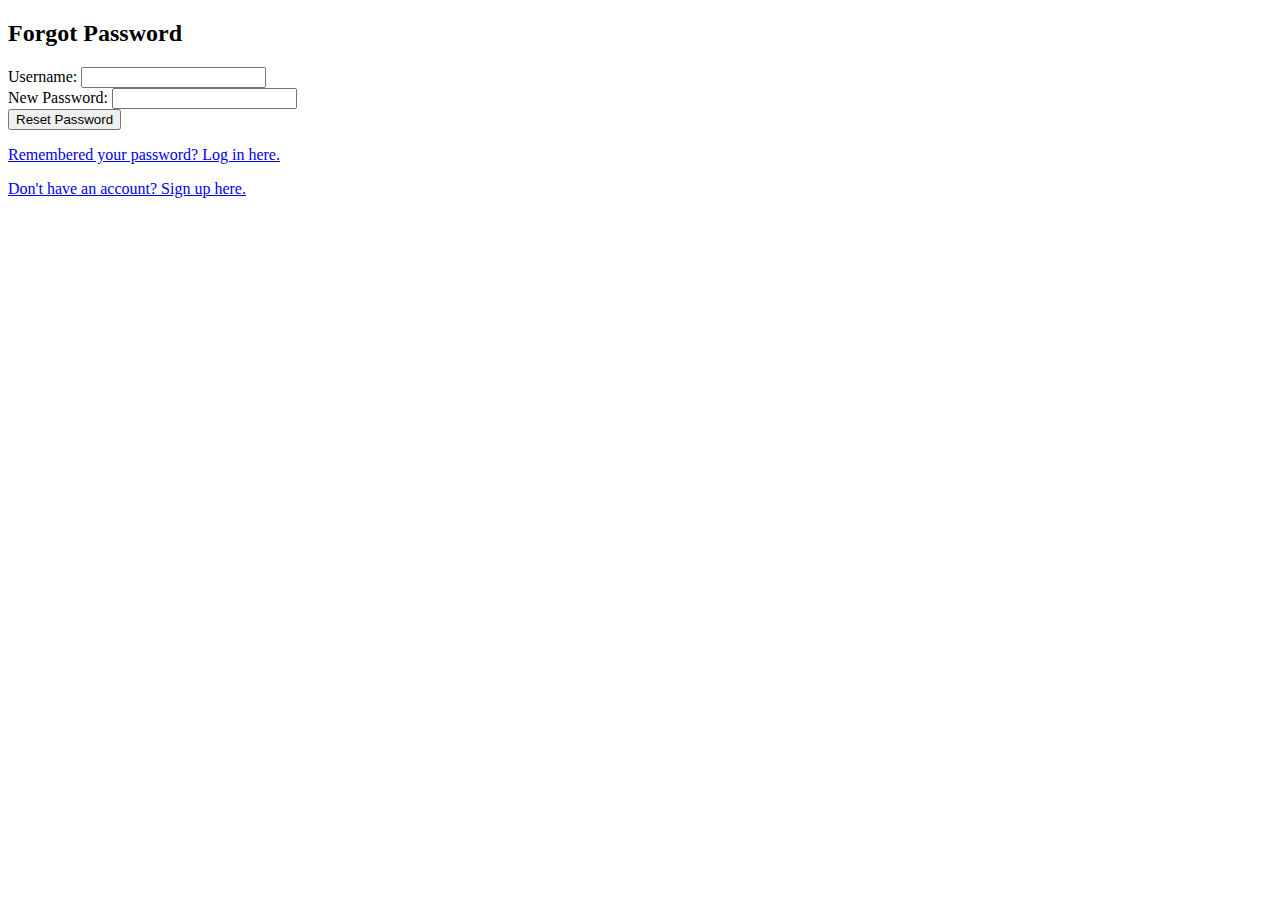
==== forgot-password.html @ 2e512aa5 "Add files via upload" ====
<!-- forget-password.html -->

<!DOCTYPE html>
<html lang="en">

<head>
    <meta charset="UTF-8">
    <meta name="viewport" content="width=device-width, initial-scale=1.0">
    <title>Forgot Password</title>
    <link rel="stylesheet" href="style.css">
</head>

<body class="black-background">
    <section class="container mt-5 text-light">
        <h2>Forgot Password</h2>
        <form id="forgotPasswordForm">
            <div class="form-group">
                <label for="forgotPasswordUsername">Username:</label>
                <input type="text" class="form-control" id="forgotPasswordUsername" required>
            </div>
            <div class="form-group">
                <label for="newPassword">New Password:</label>
                <input type="password" class="form-control" id="newPassword" required>
            </div>
            <button type="submit" class="btn btn-warning">Reset Password</button>
        </form>
        <p class="mt-3"><a href="login.html" class="text-primary">Remembered your password? Log in here.</a></p>
        <p class="mt-3"><a href="signup.html" class="text-success">Don't have an account? Sign up here.</a></p>
    </section>

    <script src="script.js"></script>
</body>

</html>
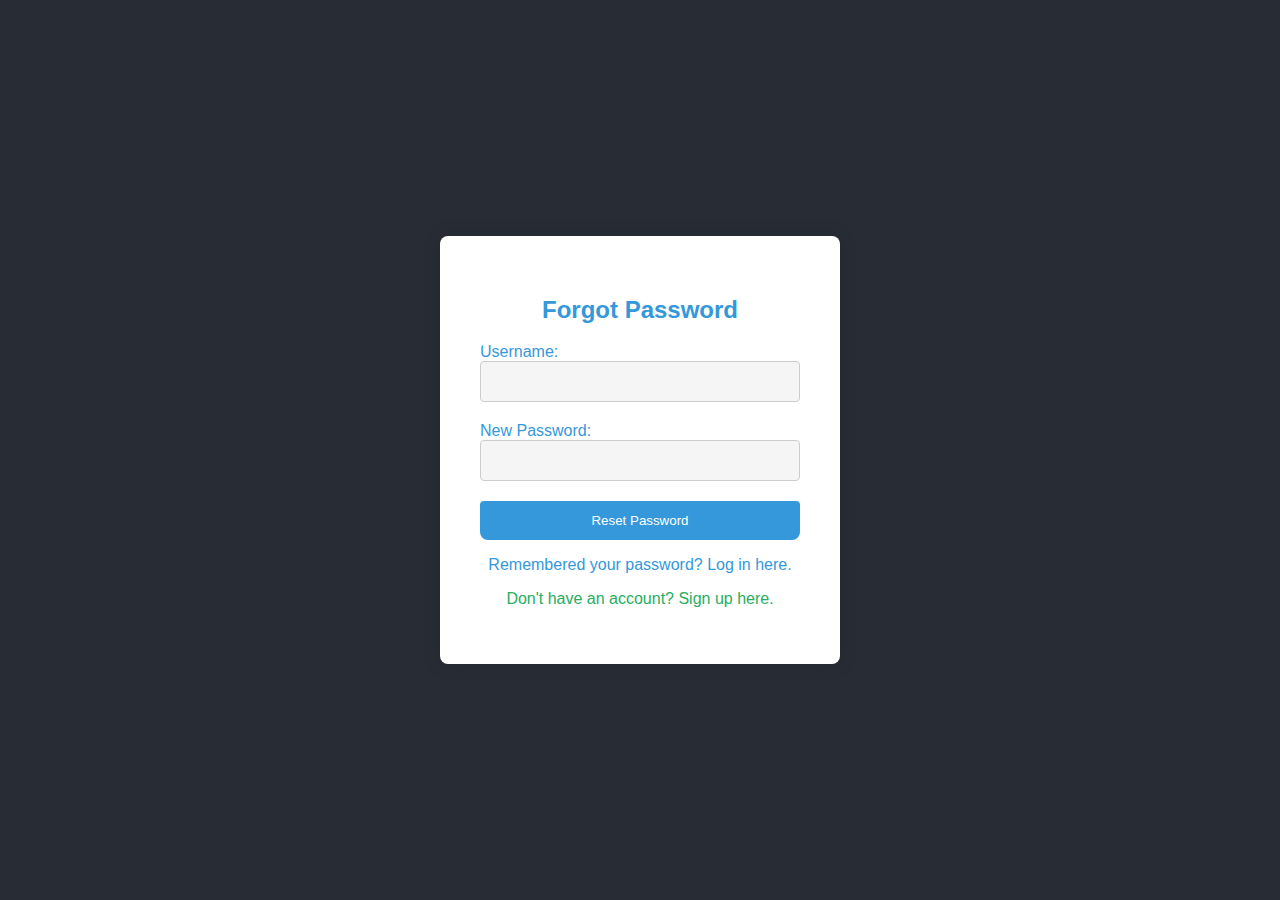
==== commit 44e5a764: "Update forgot-password.html" ====
--- a/forgot-password.html
+++ b/forgot-password.html
@@ -24,7 +24,7 @@
             </div>
             <button type="submit" class="btn btn-warning">Reset Password</button>
         </form>
-        <p class="mt-3"><a href="login.html" class="text-primary">Remembered your password? Log in here.</a></p>
+        <p class="mt-3"><a href="index.html" class="text-primary">Remembered your password? Log in here.</a></p>
         <p class="mt-3"><a href="signup.html" class="text-success">Don't have an account? Sign up here.</a></p>
     </section>
 
--- a/style.css
+++ b/style.css
@@ -0,0 +1,95 @@
+/* styles.css */
+
+body.black-background {
+    background-color: #282c35;
+    color: #fff;
+    font-family: 'Montserrat', sans-serif;
+    margin: 0;
+    display: flex;
+    align-items: center;
+    justify-content: center;
+    min-height: 100vh;
+}
+
+.container {
+    max-width: 400px;
+    width: 100%;
+    padding: 40px;
+    box-sizing: border-box;
+    background-color: #fff;
+    border-radius: 8px;
+    box-shadow: 0 0 20px rgba(0, 0, 0, 0.1);
+}
+
+h2 {
+    text-align: center;
+    color: #3498db;
+}
+
+.form-group {
+    margin-bottom: 20px;
+    color:#3498db;
+}
+
+.form-control {
+    width: 100%;
+    padding: 12px;
+    box-sizing: border-box;
+    border: 1px solid #ccc;
+    border-radius: 4px;
+    background-color: #f5f5f5;
+    color: #333;
+    transition: border-color 0.3s;
+}
+
+.form-control:focus {
+    border-color: #3498db;
+}
+
+.btn {
+    width: 100%;
+    padding: 12px;
+    box-sizing: border-box;
+    border: none;
+    border-radius: 4px;
+    background-color: #3498db;
+    color: #fff;
+    cursor: pointer;
+    transition: background-color 0.3s;
+}
+
+.btn:hover {
+    background-color: #2186c3;
+}
+
+a {
+    color: #3498db;
+    text-decoration: none;
+    transition: color 0.3s;
+}
+
+a:hover {
+    color: #2186c3;
+}
+
+/* Additional styles for form and links */
+form {
+    border-radius: 8px;
+    overflow: hidden;
+}
+
+p {
+    text-align: center;
+}
+
+.text-success {
+    color: #27ae60;
+}
+
+.text-primary {
+    color: #3498db;
+}
+
+.text-warning {
+    color: #f39c12;
+}
